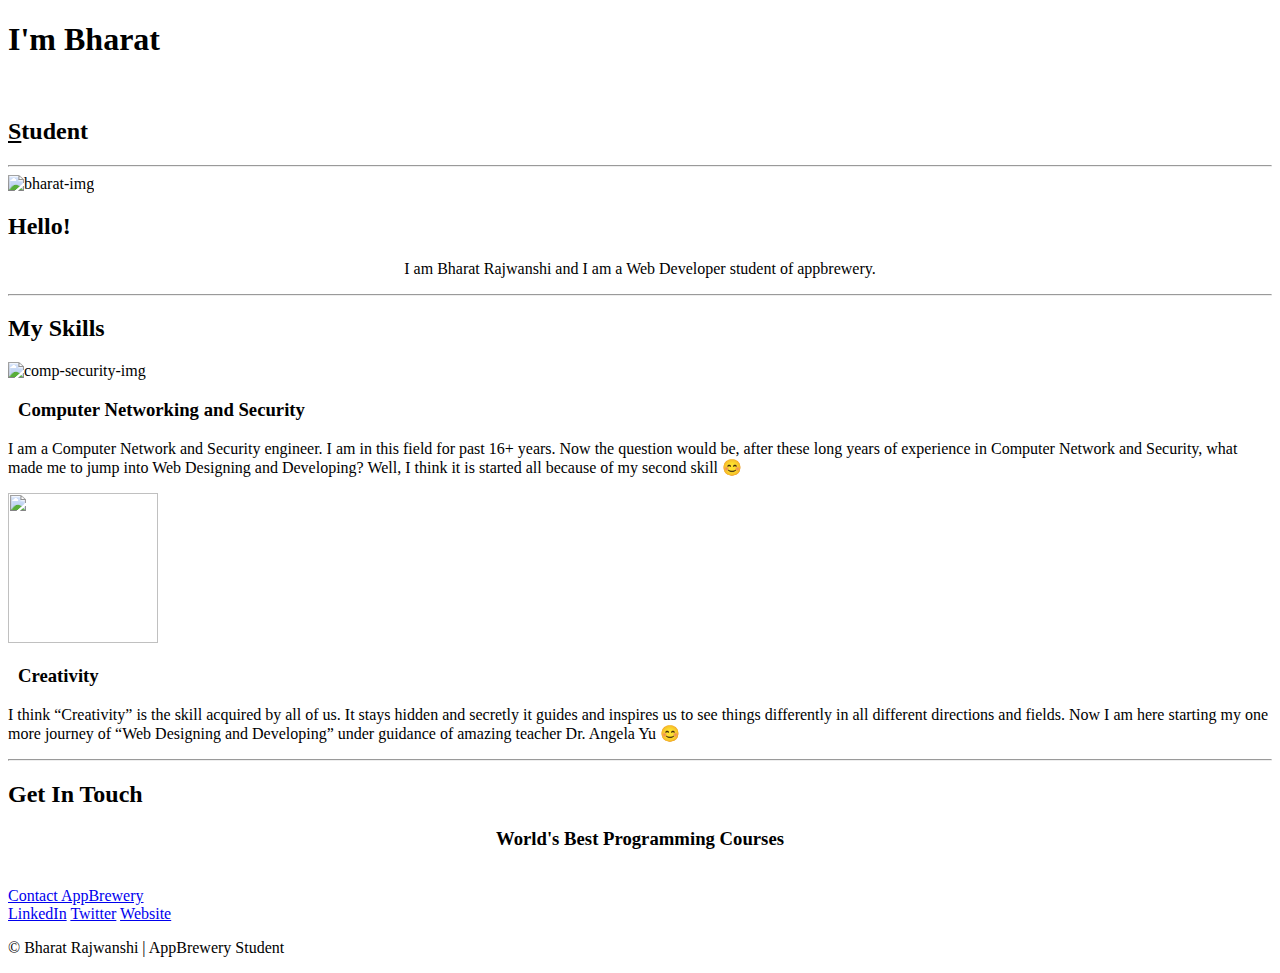
==== index.html @ 38a41eaa "My very first website" ====
<!DOCTYPE html>
<html lang="en" dir="ltr">
  <head>
    <meta charset="utf-8">
    <title>Bharat Rajwanshi Website</title>
    <link rel="stylesheet" href="css/Styles.css">
    <link rel="icon" href="favicon.ico">
    <link rel="preconnect" href="https://fonts.googleapis.com">
<link rel="preconnect" href="https://fonts.gstatic.com" crossorigin>
<link href="https://fonts.googleapis.com/css2?family=Merriweather&family=Montserrat&family=Sacramento&display=swap" rel="stylesheet">
<link href="https://fonts.googleapis.com/css2?family=Nunito+Sans&display=swap" rel="stylesheet">


  </head>

  <body>

<!--********************* TOP CONTAINER ***************************-->
  <div class="top-container">
    <h1>I'm Bharat</h1>
    <img src="C:\Bharat Folder\Web Development\CSS - My Site\images\appbrewery.png" alt="">
    <h2 class="bharat-student"><span style="text-decoration: underline">S</span>tudent</h2>
	<hr class="top-container-hr">

</div>

<!-- ********************* MIDDLE CONTAINER *************************** -->

    <div class="middle-container">
      <div class="profile">
        <img class="Bharat-img" src="C:\Bharat Folder\Web Development\CSS - My Site\images\Bharat-2.jpg" alt="bharat-img" width="150px", height="150px";>
        <h2>Hello!</h2>
        <p style="text-align:center; color:black"> I am Bharat Rajwanshi and I am a Web Developer student of appbrewery.</p>
      </div>

      <hr>

      <div class="my-skills">
		<h2 style="color:black;">My Skills</h2>
		</div>


        <div class="skill-row1">
            <img class="comp-security" src="C:\Bharat Folder\Web Development\CSS - My Site\images\comp-security.jpg" alt="comp-security-img" width="150px", height="150px">

		<div class="comp-net-sec-container">
			<h3 style="margin-left:10px;">Computer Networking and Security</h3>
		</div>



            <p class="skills-p1">I am a Computer Network and Security engineer. I am in this field for past 16+ years. Now the question would be, after these long years of experience in Computer Network and Security, what made me to jump into Web Designing and Developing? Well, I think it is started all because of my second skill 😊</p>

        </div>

        <div class="skill-row2">
          <div class="creativity-text">

          <img class="creativity-img" src="C:\Bharat Folder\Web Development\CSS - My Site\images\creativity.png" alt="" width="150px", height="150px">

		<div class="creativity-text-container">
			<h3 style="margin-left:10px;">Creativity</h3>
		</div>
              <p class="skills-p2">I think “Creativity” is the skill acquired by all of us. It stays hidden and secretly it guides and inspires us to see things differently in all different directions and fields. Now I am here starting my one more journey of “Web Designing and Developing” under guidance of amazing teacher Dr. Angela Yu 😊   </p>
            </div>

        </div>
      </div>
      <hr>

<div class="appbrewery-bottom-section">
  <h2 style="color:black;">Get In Touch</h2>
  <h3 style="text-align:center; color:black;"> World's Best Programming Courses</h3>
  <img class="appbrewery-bottom-img" src="C:\Bharat Folder\Web Development\CSS - My Site\images\appbrewery.png" alt=""><br>
</div>

      <div class="contact-me">
        <a class="btn" href="mailto:name@email.com">Contact AppBrewery</a>
      </div>

<!-- ********************* BOTTOM CONTAINER *************************** -->

    <div class="bottom-container">
      <a class="footer-link" href="https://www.linkedin.com/">LinkedIn</a>
      <a class="footer-link" href="https://twitter.com/">Twitter</a>
      <a class="footer-link" href="https://www.appbrewery.co/">Website</a>
      <p class="copyright">© Bharat Rajwanshi | AppBrewery Student</p>
    </div>



  </body>
</html>
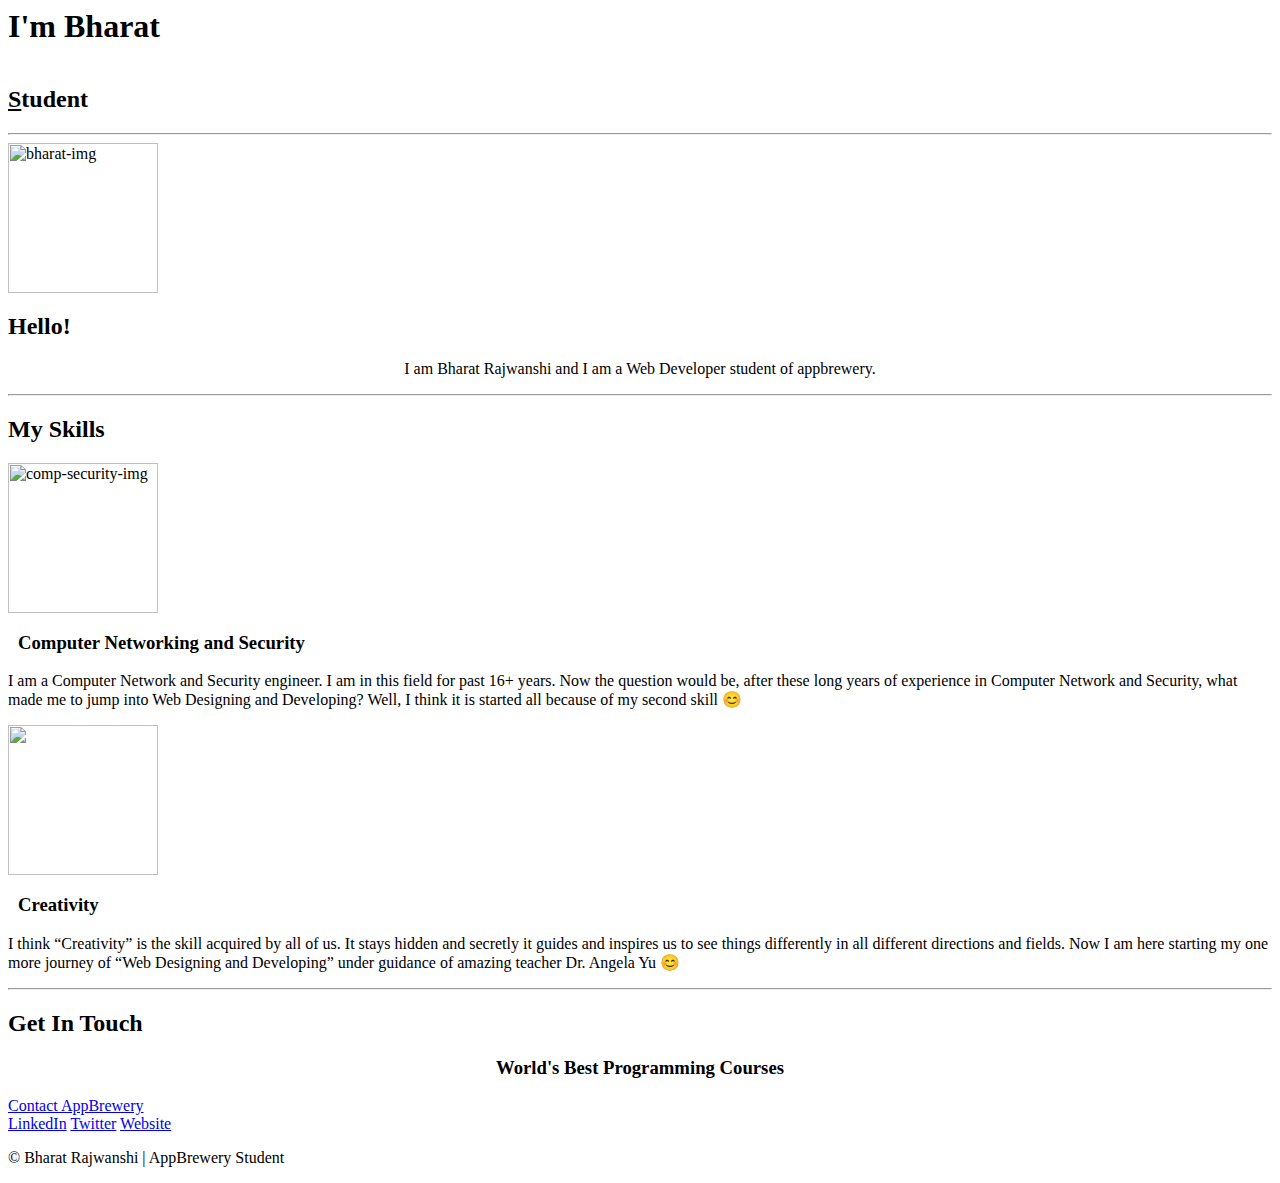
==== commit 9724d864: "DOCTYPE html remove" ====
--- a/index.html
+++ b/index.html
@@ -1,4 +1,4 @@
-<!DOCTYPE html>
+
 <html lang="en" dir="ltr">
   <head>
     <meta charset="utf-8">
@@ -18,7 +18,7 @@
 <!--********************* TOP CONTAINER ***************************-->
   <div class="top-container">
     <h1>I'm Bharat</h1>
-    <img src="C:\Bharat Folder\Web Development\CSS - My Site\images\appbrewery.png" alt="">
+    <img src="https://github.com/brajwanshi/Bharat_Pro1/tree/main/images/appbrewery.png" alt="">
     <h2 class="bharat-student"><span style="text-decoration: underline">S</span>tudent</h2>
 	<hr class="top-container-hr">
 
@@ -28,7 +28,7 @@
 
     <div class="middle-container">
       <div class="profile">
-        <img class="Bharat-img" src="C:\Bharat Folder\Web Development\CSS - My Site\images\Bharat-2.jpg" alt="bharat-img" width="150px", height="150px";>
+        <img class="Bharat-img" src="https://github.com/brajwanshi/Bharat_Pro1/tree/main/images/Bharat-2.jpg" alt="bharat-img" width="150px", height="150px";>
         <h2>Hello!</h2>
         <p style="text-align:center; color:black"> I am Bharat Rajwanshi and I am a Web Developer student of appbrewery.</p>
       </div>
@@ -41,7 +41,7 @@
 
 
         <div class="skill-row1">
-            <img class="comp-security" src="C:\Bharat Folder\Web Development\CSS - My Site\images\comp-security.jpg" alt="comp-security-img" width="150px", height="150px">
+            <img class="comp-security" src="https://github.com/brajwanshi/Bharat_Pro1/tree/main/images/comp-security.jpg" alt="comp-security-img" width="150px", height="150px">
 
 		<div class="comp-net-sec-container">
 			<h3 style="margin-left:10px;">Computer Networking and Security</h3>
@@ -56,7 +56,7 @@
         <div class="skill-row2">
           <div class="creativity-text">
 
-          <img class="creativity-img" src="C:\Bharat Folder\Web Development\CSS - My Site\images\creativity.png" alt="" width="150px", height="150px">
+          <img class="creativity-img" src="https://github.com/brajwanshi/Bharat_Pro1/tree/main/images/creativity.png" alt="" width="150px", height="150px">
 
 		<div class="creativity-text-container">
 			<h3 style="margin-left:10px;">Creativity</h3>
@@ -71,7 +71,7 @@
 <div class="appbrewery-bottom-section">
   <h2 style="color:black;">Get In Touch</h2>
   <h3 style="text-align:center; color:black;"> World's Best Programming Courses</h3>
-  <img class="appbrewery-bottom-img" src="C:\Bharat Folder\Web Development\CSS - My Site\images\appbrewery.png" alt=""><br>
+  <img class="appbrewery-bottom-img" src="https://github.com/brajwanshi/Bharat_Pro1/tree/main/images/appbrewery.png" alt=""><br>
 </div>
 
       <div class="contact-me">
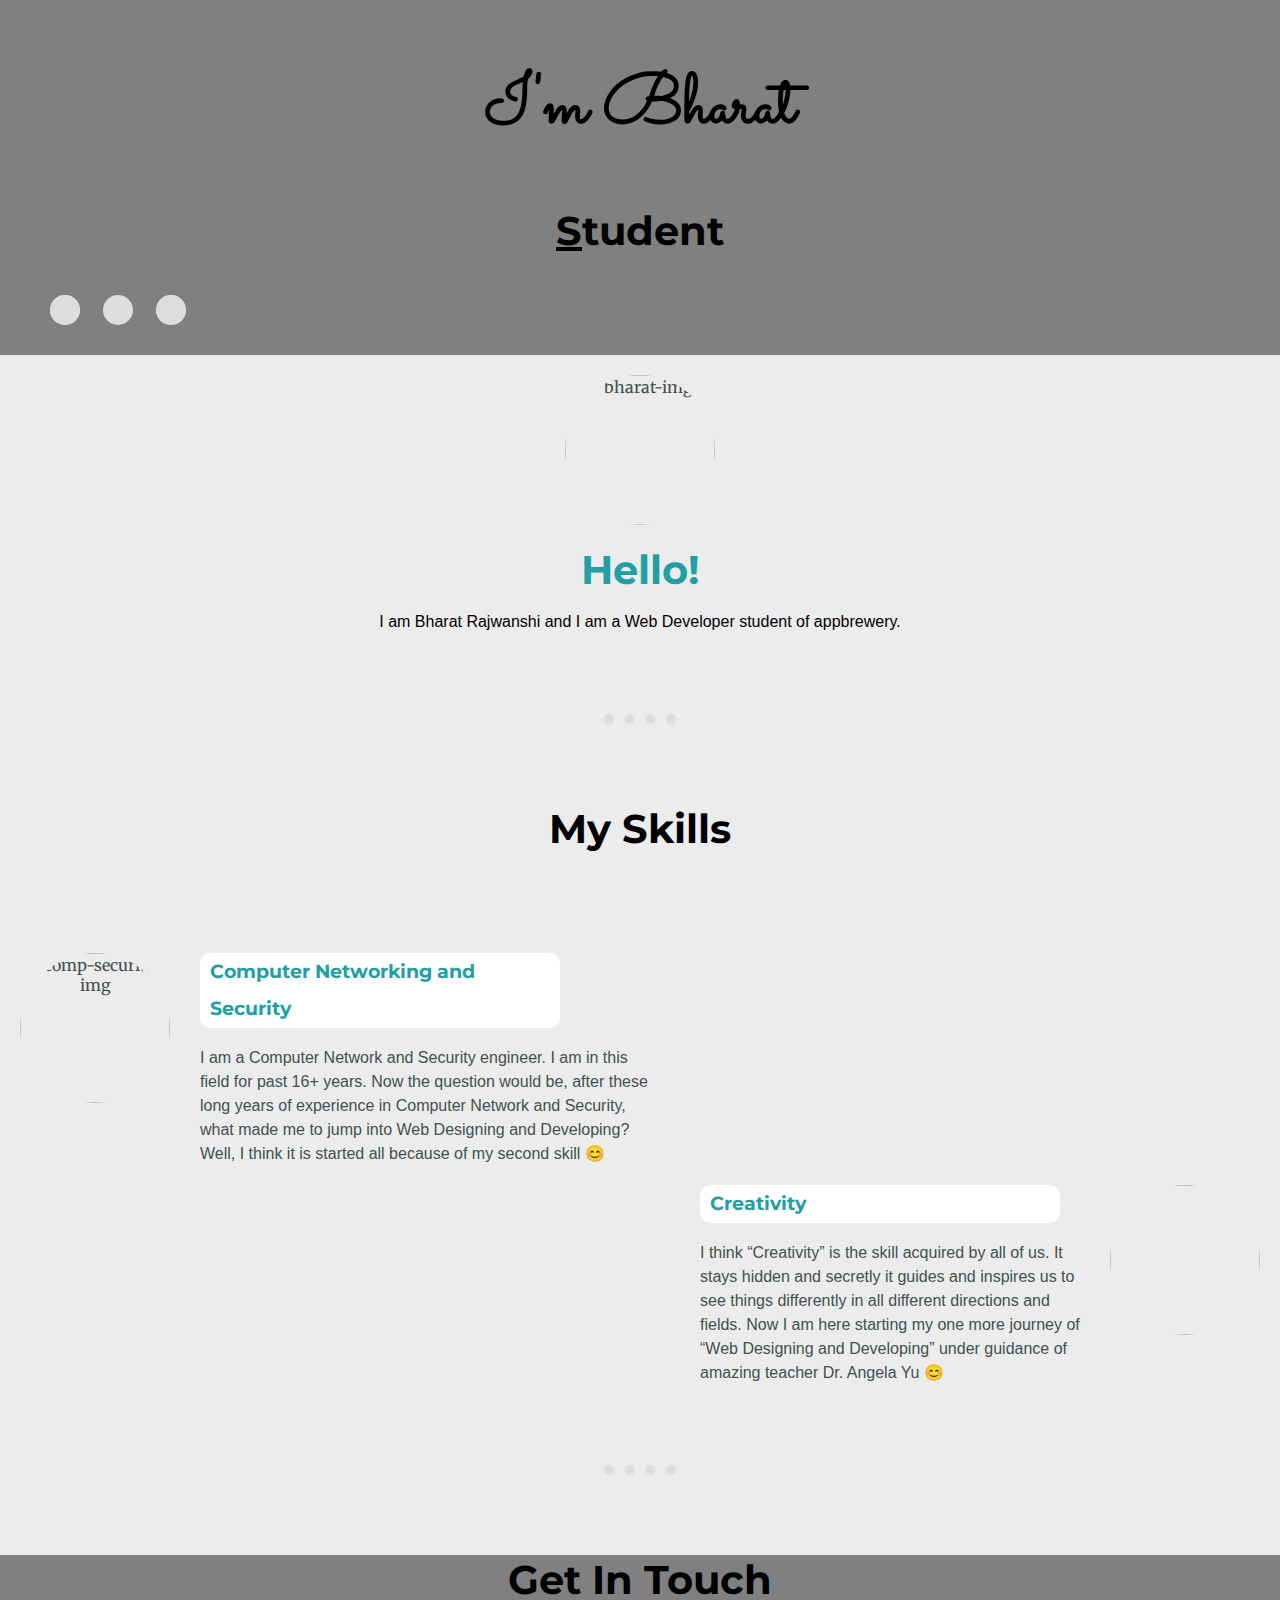
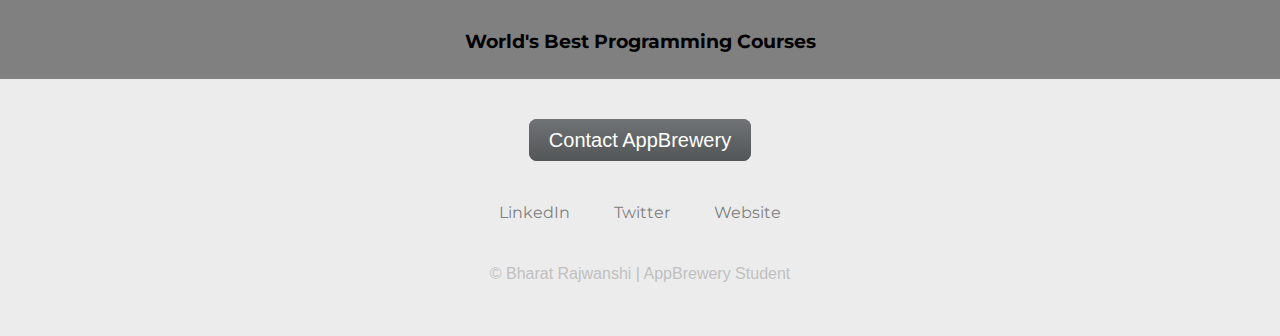
==== commit 0bc6cc05: "CSS link" ====
--- a/index.html
+++ b/index.html
@@ -3,7 +3,7 @@
   <head>
     <meta charset="utf-8">
     <title>Bharat Rajwanshi Website</title>
-    <link rel="stylesheet" href="css/Styles.css">
+    <link rel="stylesheet" href="Styles.css">
     <link rel="icon" href="favicon.ico">
     <link rel="preconnect" href="https://fonts.googleapis.com">
 <link rel="preconnect" href="https://fonts.gstatic.com" crossorigin>
--- a/Styles.css
+++ b/Styles.css
@@ -0,0 +1,203 @@
+
+
+/********************** BODY *********************************/
+
+body {
+  background-color: #ECECEC;
+  color: #40514E;
+  text-align: center;
+  margin: auto;
+font-family: 'Merriweather', serif;
+}
+
+/********************** ELIMENTS *********************************/
+
+h1{
+  font-size: 70px;
+  color: black;
+  font-family: 'Sacramento', cursive;
+}
+
+h2 {
+  color: #20A0A4;
+  font-size: 2.5rem;
+  margin: 0 auto auto auto;
+  font-family: 'Montserrat', sans-serif;
+}
+
+h3{
+  text-align: left;
+  color: #20A0A4;
+  font-family: 'Montserrat', sans-serif;
+  line-height: 2;
+}
+
+.creativity-h3-text{
+padding-right: 500px;
+text-align: right;
+}
+
+p {
+  font-family: 'Nunito', sans-serif;
+  text-align: left;
+  line-height: 1.5;
+}
+
+.top-container-hr{
+	width: 6%;
+	border: 30px dotted #DEDDDD;
+	border-bottom: none;
+	margin: 40px auto 20px 40px;
+}
+
+hr{
+  width: 4%;
+  border: 10px dotted #DEDDDD;
+    border-bottom: none;
+  margin: 80px auto;
+}
+
+.footer-link{
+  color: grey;
+  font-family: 'Montserrat', sans-serif;
+  margin: 10px 20px;
+  text-decoration: none;
+}
+
+.footer-link:hover{
+  color: black;
+}
+
+.copyright{
+  color: silver;
+  text-align: center;
+  margin: 40px auto 50px;
+}
+
+/********************** CLASSES *********************************/
+
+/********************** TOP CONTAINER ****************************/
+
+
+.top-container {
+  background-color: grey;
+  padding: 10px;
+}
+
+.top-cloud{
+  margin-left: 500px;
+}
+
+.bottom-cloud{
+margin: 40px 600px auto auto;
+}
+
+
+}
+
+
+/********************** MIDDLECONTAINER ****************************/
+
+
+
+.middle-container {
+}
+
+
+.Bharat-img{
+  margin: 20px auto 20px auto;
+  border-radius: 50%;
+}
+
+.bharat-student{
+  color:black;
+}
+
+.comp-net-sec-container{
+	background-color: white;
+	width: 360px;
+	border-radius: 10px;
+	margin: auto auto auto 200px;
+}
+
+.creativity-text-container{
+	background-color: white;
+	width: 360px;
+	border-radius: 10px;
+	margin-left: 700px;
+	}
+
+.comp-security{
+  float: left;
+  margin: auto 30px 40px 20px;
+  border-radius: 50%
+}
+
+.creativity-img{
+  margin-right: 20px;
+  margin-left: 15px;
+  float: right;
+  border-radius: 50%
+}
+
+
+.my-skills{
+  margin-bottom: 100px;
+}
+
+.skills-p1{
+  width: 50%;
+  text-align: left;
+  margin-left: 20px;
+}
+
+.skills-p2{
+  width: 30%;
+  margin-left: 700px;
+  position: relative;
+}
+
+.contact-me{
+  margin-bottom: 50px;
+}
+
+.btn {
+  background: #6f7375;
+  background-image: -webkit-linear-gradient(top, #6f7375, #535657);
+  background-image: -moz-linear-gradient(top, #6f7375, #535657);
+  background-image: -ms-linear-gradient(top, #6f7375, #535657);
+  background-image: -o-linear-gradient(top, #6f7375, #535657);
+  background-image: linear-gradient(to bottom, #6f7375, #535657);
+  -webkit-border-radius: 8;
+  -moz-border-radius: 8;
+  border-radius: 8px;
+  font-family: Arial;
+  color: #ffffff;
+  font-size: 20px;
+  padding: 10px 20px 10px 20px;
+  text-decoration: none;
+}
+
+.btn:hover {
+  background: #a6abad;
+  background-image: -webkit-linear-gradient(top, #a6abad, #a6abad);
+  background-image: -moz-linear-gradient(top, #a6abad, #a6abad);
+  background-image: -ms-linear-gradient(top, #a6abad, #a6abad);
+  background-image: -o-linear-gradient(top, #a6abad, #a6abad);
+  background-image: linear-gradient(to bottom, #a6abad, #a6abad);
+  text-decoration: none;
+}
+
+
+/********************** BOTTOM CONTAINER ****************************/
+
+.appbrewery-bottom-section{
+  background-color: grey;
+  margin-bottom: 50px;
+}
+
+
+.bottom-container {
+
+
+}
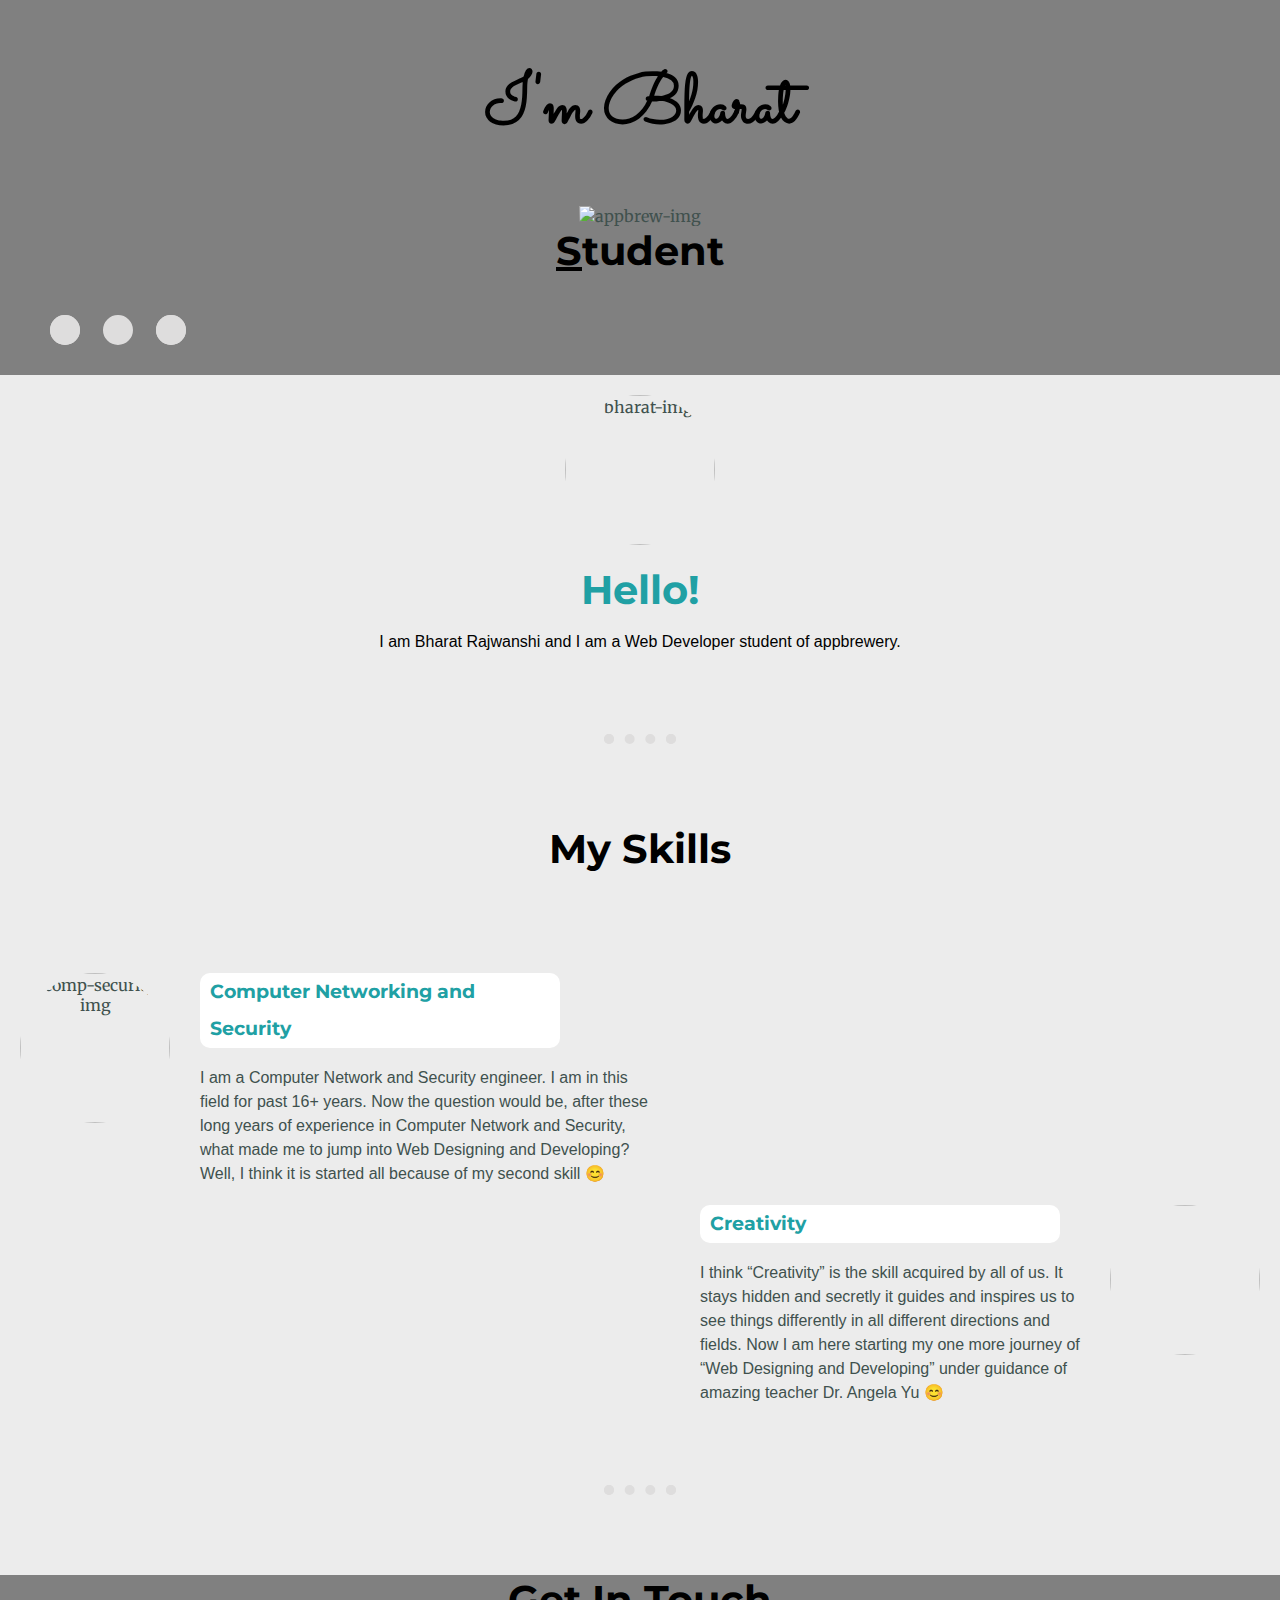
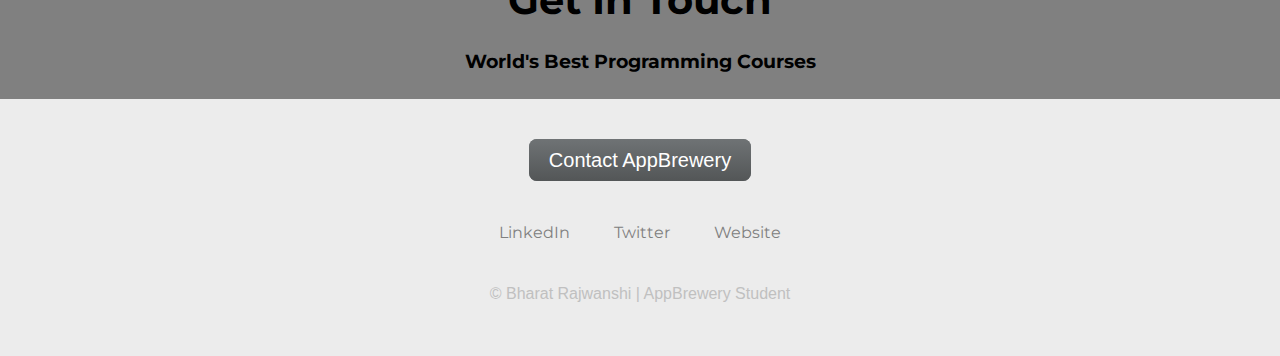
==== commit 587ae021: "Image path change" ====
--- a/index.html
+++ b/index.html
@@ -15,20 +15,19 @@
 
   <body>
 
-<!--********************* TOP CONTAINER ***************************-->
   <div class="top-container">
     <h1>I'm Bharat</h1>
-    <img src="https://github.com/brajwanshi/Bharat_Pro1/tree/main/images/appbrewery.png" alt="">
+    <img src="https://github.com/brajwanshi/Bharat_Pro1/blob/main/images/appbrewery.png" alt="appbrew-img">
     <h2 class="bharat-student"><span style="text-decoration: underline">S</span>tudent</h2>
 	<hr class="top-container-hr">
 
 </div>
 
-<!-- ********************* MIDDLE CONTAINER *************************** -->
+
 
     <div class="middle-container">
       <div class="profile">
-        <img class="Bharat-img" src="https://github.com/brajwanshi/Bharat_Pro1/tree/main/images/Bharat-2.jpg" alt="bharat-img" width="150px", height="150px";>
+        <img class="Bharat-img" src="https://github.com/brajwanshi/Bharat_Pro1/blob/main/images/Bharat-2.jpg" alt="bharat-img" width="150px", height="150px";>
         <h2>Hello!</h2>
         <p style="text-align:center; color:black"> I am Bharat Rajwanshi and I am a Web Developer student of appbrewery.</p>
       </div>
@@ -78,7 +77,7 @@
         <a class="btn" href="mailto:name@email.com">Contact AppBrewery</a>
       </div>
 
-<!-- ********************* BOTTOM CONTAINER *************************** -->
+
 
     <div class="bottom-container">
       <a class="footer-link" href="https://www.linkedin.com/">LinkedIn</a>
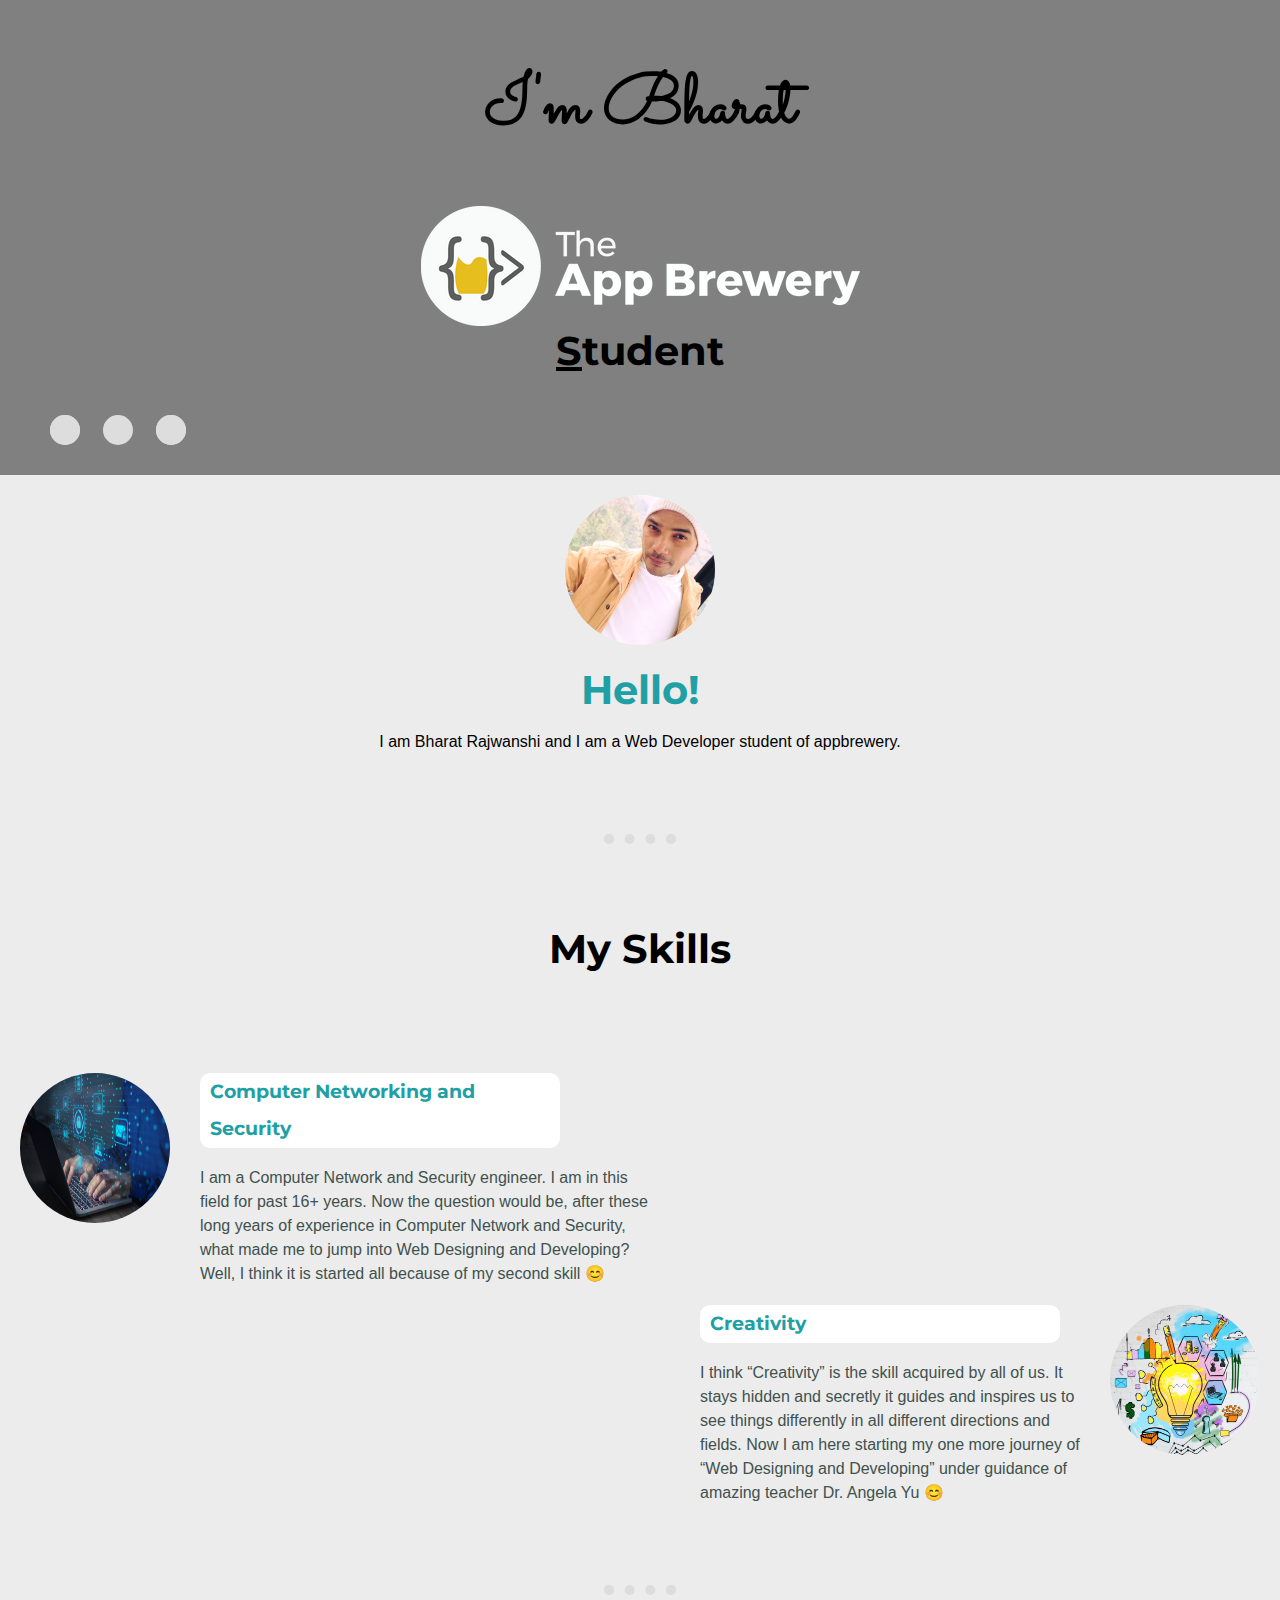
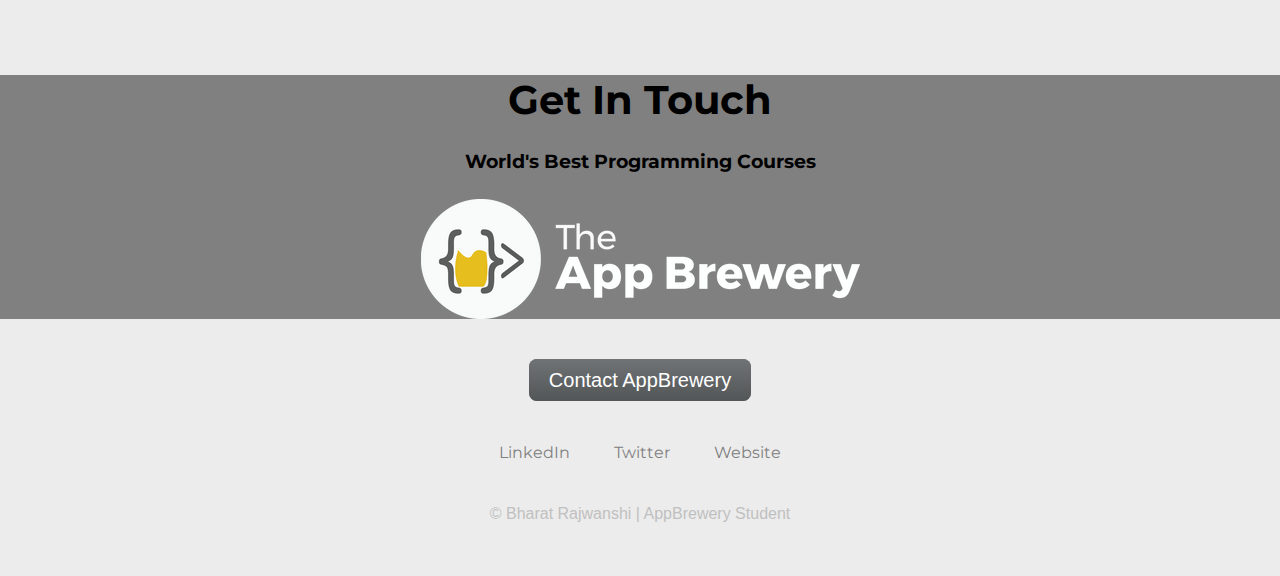
==== commit 3ace3fd4: "Images path change" ====
--- a/index.html
+++ b/index.html
@@ -17,7 +17,7 @@
 
   <div class="top-container">
     <h1>I'm Bharat</h1>
-    <img src="https://github.com/brajwanshi/Bharat_Pro1/blob/main/images/appbrewery.png" alt="appbrew-img">
+    <img src="./images/appbrewery.png" alt="appbrew-img">
     <h2 class="bharat-student"><span style="text-decoration: underline">S</span>tudent</h2>
 	<hr class="top-container-hr">
 
@@ -27,7 +27,7 @@
 
     <div class="middle-container">
       <div class="profile">
-        <img class="Bharat-img" src="https://github.com/brajwanshi/Bharat_Pro1/blob/main/images/Bharat-2.jpg" alt="bharat-img" width="150px", height="150px";>
+        <img class="Bharat-img" src="./images/Bharat-2.jpg" alt="bharat-img" width="150px", height="150px";>
         <h2>Hello!</h2>
         <p style="text-align:center; color:black"> I am Bharat Rajwanshi and I am a Web Developer student of appbrewery.</p>
       </div>
@@ -40,7 +40,7 @@
 
 
         <div class="skill-row1">
-            <img class="comp-security" src="https://github.com/brajwanshi/Bharat_Pro1/tree/main/images/comp-security.jpg" alt="comp-security-img" width="150px", height="150px">
+            <img class="comp-security" src="./images/comp-security.jpg" alt="comp-security-img" width="150px", height="150px">
 
 		<div class="comp-net-sec-container">
 			<h3 style="margin-left:10px;">Computer Networking and Security</h3>
@@ -55,7 +55,7 @@
         <div class="skill-row2">
           <div class="creativity-text">
 
-          <img class="creativity-img" src="https://github.com/brajwanshi/Bharat_Pro1/tree/main/images/creativity.png" alt="" width="150px", height="150px">
+          <img class="creativity-img" src="./images/creativity.png" alt="" width="150px", height="150px">
 
 		<div class="creativity-text-container">
 			<h3 style="margin-left:10px;">Creativity</h3>
@@ -70,7 +70,7 @@
 <div class="appbrewery-bottom-section">
   <h2 style="color:black;">Get In Touch</h2>
   <h3 style="text-align:center; color:black;"> World's Best Programming Courses</h3>
-  <img class="appbrewery-bottom-img" src="https://github.com/brajwanshi/Bharat_Pro1/tree/main/images/appbrewery.png" alt=""><br>
+  <img class="appbrewery-bottom-img" src="./images/appbrewery.png" alt=""><br>
 </div>
 
       <div class="contact-me">
